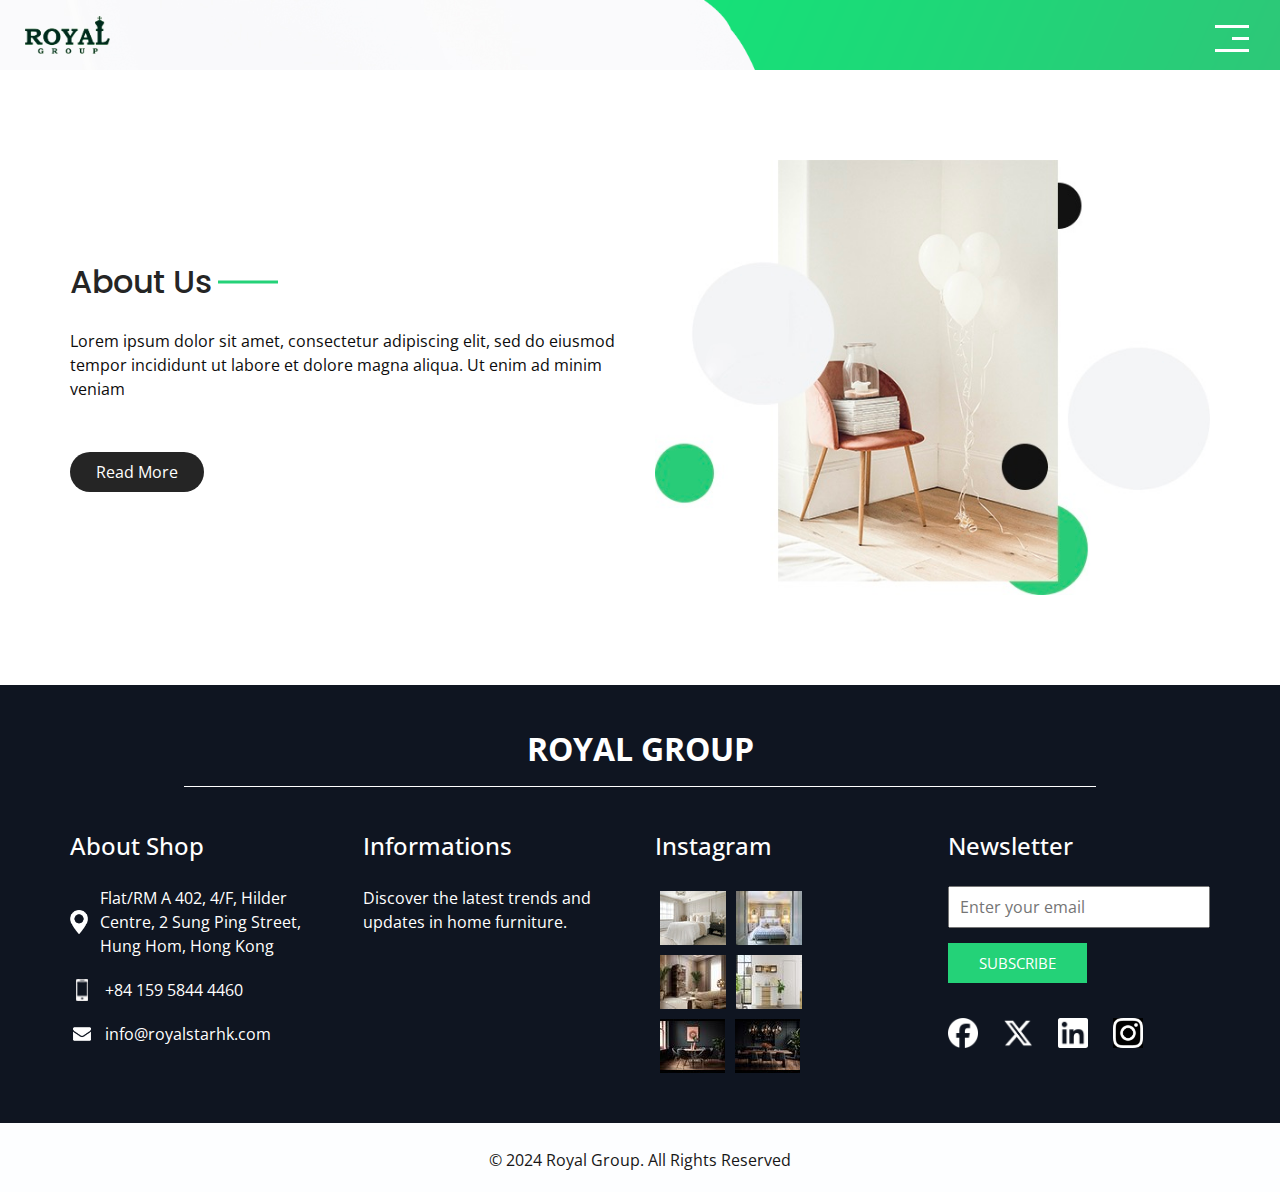
==== about.html @ a09134d0 "redirect corrected" ====
<!DOCTYPE html>
<html>

<head>
  <!-- Basic -->
  <meta charset="utf-8" />
  <meta http-equiv="X-UA-Compatible" content="IE=edge" />
  <!-- Mobile Metas -->
  <meta name="viewport" content="width=device-width, initial-scale=1, shrink-to-fit=no" />
  <!-- Site Metas -->
  <meta name="keywords" content="" />
  <meta name="description" content="" />
  <meta name="author" content="" />

  <title>Digitf</title>

  <!-- slider stylesheet -->
  <link rel="stylesheet" type="text/css"
    href="https://cdnjs.cloudflare.com/ajax/libs/OwlCarousel2/2.1.3/assets/owl.carousel.min.css" />

  <!-- bootstrap core css -->
  <link rel="stylesheet" type="text/css" href="css/bootstrap.css" />

  <!-- fonts style -->
  <link href="https://fonts.googleapis.com/css?family=Open+Sans:400,700|Poppins:400,700&display=swap" rel="stylesheet">
  <!-- Custom styles for this template -->
  <link href="css/style.css" rel="stylesheet" />
  <!-- responsive style -->
  <link href="css/responsive.css" rel="stylesheet" />
</head>

<body class="sub_page">
  <div class="hero_area">
    <!-- header section strats -->
    <header class="header_section">
      <div class="container-fluid">
        <nav class="navbar navbar-expand-lg custom_nav-container">
          <a class="navbar-brand" href="index.html">
            <img src="images/logo.png" alt="" />
          </a>
          <button class="navbar-toggler" type="button" data-toggle="collapse" data-target="#navbarSupportedContent"
            aria-controls="navbarSupportedContent" aria-expanded="false" aria-label="Toggle navigation">
            <span class="navbar-toggler-icon"></span>
          </button>

          <div class="collapse navbar-collapse" id="navbarSupportedContent">
            <ul class="navbar-nav  ">
              <li class="nav-item ">
                <a class="nav-link" href="index.html">Home <span class="sr-only">(current)</span></a>
              </li>
              <li class="nav-item active">
                <a class="nav-link" href="about.html"> About</a>
              </li>
              <li class="nav-item">
                <a class="nav-link" href="shop.html">Shop </a>
              </li>
              <li class="nav-item">
                <a class="nav-link" href="furniture.html"> Furniture </a>
              </li>
              <li class="nav-item">
                <a class="nav-link" href="contact.html">Contact us</a>
              </li>
            </ul>
            <div class="user_option">
              <a href="">
                <img src="images/user.png" alt="">
                <span>
                  Login
                </span>
              </a>
              <form class="form-inline my-2 my-lg-0 ml-0 ml-lg-4 mb-3 mb-lg-0">
                <button class="btn  my-2 my-sm-0 nav_search-btn" type="submit"></button>
              </form>
            </div>
          </div>
          <div>
            <div class="custom_menu-btn ">
              <button>
                <span class=" s-1">

                </span>
                <span class="s-2">

                </span>
                <span class="s-3">

                </span>
              </button>
            </div>
          </div>

        </nav>
      </div>
    </header>
    <!-- end header section -->
  </div>


  <!-- about section -->

  <section class="about_section layout_padding">
    <div class="container">
      <div class="row">
        <div class="col-md-6">
          <div class="detail-box">
            <div class="heading_container">
              <h2>
                About Us
              </h2>

            </div>
            <p>
              Lorem ipsum dolor sit amet, consectetur adipiscing elit, sed do eiusmod tempor incididunt ut labore et
              dolore magna aliqua. Ut enim ad minim veniam
            </p>
            <a href="">
              Read More
            </a>
          </div>
        </div>
        <div class="col-md-6">
          <div class="img-box">
            <img src="images/about-img.png" alt="">
          </div>
        </div>
      </div>
    </div>
  </section>

  <!-- end about section -->


  <!-- info section -->
  <section class="info_section layout_padding2">
    <div class="container">
      <div class="info_logo">
        <h2>
          Royal Group
        </h2>
      </div>
      <div class="row">

        <div class="col-md-3">
          <div class="info_contact">
            <h5>
              About Shop
            </h5>
            <div>
              <div class="img-box">
                <img src="images/location-white.png" width="18px" alt="">
              </div>
              <p>
                <!-- Address -->
                Flat/RM A 402, 4/F,
                Hilder Centre, 2 Sung Ping Street,
                Hung Hom, Hong Kong
              </p>
            </div>
            <div>
              <div class="img-box">
                <img src="images/telephone-white.png" width="12px" alt="">
              </div>
              <p>
                +84 159 5844 4460
              </p>
            </div>
            <div>
              <div class="img-box">
                <img src="images/envelope-white.png" width="18px" alt="">
              </div>
              <p>
                info@royalstarhk.com
              </p>
            </div>
          </div>
        </div>
        <div class="col-md-3">
          <div class="info_info">
            <h5>
              Informations
            </h5>
            <p>
              Discover the latest trends and updates in home furniture.
            </p>
          </div>
        </div>

        <div class="col-md-3">
          <div class="info_insta">
            <h5>
              Instagram
            </h5>
            <div class="insta_container">
              <div>
                <a href="">
                  <div class="insta-box b-1">
                    <img src="images/i1.jpg" alt="">
                  </div>
                </a>
                <a href="">
                  <div class="insta-box b-2">
                    <img src="images/i2.jpg" alt="">
                  </div>
                </a>
              </div>

              <div>
                <a href="">
                  <div class="insta-box b-3">
                    <img src="images/i3.jpg" alt="">
                  </div>
                </a>
                <a href="">
                  <div class="insta-box b-4">
                    <img src="images/i4.jpeg" alt="">
                  </div>
                </a>
              </div>
              <div>
                <a href="">
                  <div class="insta-box b-3">
                    <img src="images/i5.jpg" alt="">
                  </div>
                </a>
                <a href="">
                  <div class="insta-box b-4">
                    <img src="images/i6.jpg" alt="">
                  </div>
                </a>
              </div>
            </div>
          </div>
        </div>
        <div class="col-md-3">
          <div class="info_form ">
            <h5>
              Newsletter
            </h5>
            <form action="">
              <input type="email" placeholder="Enter your email">
              <button>
                Subscribe
              </button>
            </form>
            <div class="social_box">
              <a href="https://www.facebook.com/ROYALGROUPSINCE30">
                <img style="height: 30px; width: 30px;" src="images/facebook.jpg" alt="">
              </a>
              <a href="">
                <img style="height: 30px; width: 30px;" src="images/X.jpg" alt="">
              </a>
              <a href="">
                <img style="height: 30px; width: 30px;" src="images/linkedin.jpg" alt="">
              </a>
              <a href="">
                <img style="height: 30px; width: 30px;" src="images/instagram.jpg" alt="">
              </a>
            </div>
          </div>
        </div>
      </div>
    </div>
  </section>

  <!-- end info_section -->


  <!-- footer section -->
  <section class="container-fluid footer_section ">
    <div class="container">
      <p>
        &copy; 2024 Royal Group. All Rights Reserved
      </p>
    </div>
  </section>
  <!-- end  footer section -->

  <!--  -->
  <!--  -->
  <!--  -->
  <!--  -->
  <script type="text/javascript" src="js/jquery-3.4.1.min.js"></script>
  <script type="text/javascript" src="js/bootstrap.js"></script>
  <script type="text/javascript" src="https://cdnjs.cloudflare.com/ajax/libs/OwlCarousel2/2.2.1/owl.carousel.min.js">
  </script>
  <script type="text/javascript">
    $(".owl-carousel").owlCarousel({
      loop: true,
      margin: 10,
      nav: true,
      navText: [],
      autoplay: true,
      autoplayHoverPause: true,
      responsive: {
        0: {
          items: 1
        },
        420: {
          items: 2
        },
        1000: {
          items: 5
        }
      }

    });
  </script>
  <script>
    var nav = $("#navbarSupportedContent");
    var btn = $(".custom_menu-btn");
    btn.click
    btn.click(function (e) {

      e.preventDefault();
      nav.toggleClass("lg_nav-toggle");
      document.querySelector(".custom_menu-btn").classList.toggle("menu_btn-style")
    });
  </script>
  <script>
    $('.carousel').on('slid.bs.carousel', function () {
      $(".indicator-2 li").removeClass("active");
      indicators = $(".carousel-indicators li.active").data("slide-to");
      a = $(".indicator-2").find("[data-slide-to='" + indicators + "']").addClass("active");
      console.log(indicators);

    })
  </script>
    <!-- end  footer section -->

</body>
</body>

</html>
---- css/style.css ----
body {
  font-family: 'Open Sans', sans-serif;
  color: #0c0c0c;
  background-color: #ffffff;
}

.layout_padding {
  padding-top: 90px;
  padding-bottom: 90px;
}

.layout_padding2 {
  padding: 45px 0;
}

.layout_padding2-top {
  padding-top: 45px;
  padding-bottom: 45px;
}

.layout_padding2-bottom {
  padding-bottom: 45px;
}

.layout_padding-top {
  padding-top: 90px;
}

.layout_padding-bottom {
  padding-bottom: 90px;
}

.heading_container {
  display: -webkit-box;
  display: -ms-flexbox;
  display: flex;
}

.heading_container h2 {
  color: #252525;
  position: relative;
  font-family: 'Poppins', sans-serif;
}

.heading_container h2::before {
  content: "";
  width: 60px;
  height: 3px;
  position: absolute;
  top: 50%;
  right: -5px;
  background-color: #24d278;
  -webkit-transform: translate(100%, -50%);
          transform: translate(100%, -50%);
}

/*header section*/
.hero_area {
  height: 100vh;
  background-image: url(../images/hero-bg.jpg);
  background-size: cover;
  position: relative;
  background-repeat: no-repeat;
  overflow: hidden;
}

.hero_area::after {
  content: "";
  position: absolute;
  bottom: 0;
  right: 0;
  width: 45%;
  height: 100%;
  background-image: url(../images/hero-side-bg.png);
  background-size: cover;
}

.sub_page .hero_area {
  height: auto;
  background-size: auto;
}

.hero_area.sub_pages {
  height: auto;
}

.header_section {
  overflow-x: hidden;
}

.header_section .container-fluid {
  padding-right: 25px;
  padding-left: 25px;
}

.header_section .nav_container {
  margin: 0 auto;
}

.header_section .user_option {
  display: -webkit-box;
  display: -ms-flexbox;
  display: flex;
  -webkit-box-align: center;
      -ms-flex-align: center;
          align-items: center;
}

.header_section .user_option a {
  display: -webkit-box;
  display: -ms-flexbox;
  display: flex;
  color: #ffffff;
  -webkit-box-align: center;
      -ms-flex-align: center;
          align-items: center;
}

.header_section .user_option a img {
  min-width: 20px;
  height: 20px;
  margin-right: 5px;
}

.custom_nav-container.navbar-expand-lg .navbar-nav .nav-item .nav-link {
  padding: 10px 15px;
  color: #060606;
  text-align: center;
  text-transform: uppercase;
}

.custom_nav-container.navbar-expand-lg .navbar-nav .nav-item.active .nav-link, .custom_nav-container.navbar-expand-lg .navbar-nav .nav-item:hover .nav-link {
  color: #24d278;
}

a,
a:hover,
a:focus {
  text-decoration: none;
}

a:hover,
a:focus {
  color: initial;
}

.btn,
.btn:focus {
  outline: none !important;
  -webkit-box-shadow: none;
          box-shadow: none;
}

.custom_nav-container .nav_search-btn {
  background-image: url(../images/search-icon.png);
  background-size: 17px;
  background-repeat: no-repeat;
  background-position-y: 7px;
  width: 35px;
  height: 35px;
  padding: 0;
  border: none;
}

.custom_nav-container form {
  padding-top: 7px;
}

.navbar-brand {
  margin-right: 5%;
  display: -webkit-box;
  display: -ms-flexbox;
  display: flex;
  -webkit-box-align: center;
      -ms-flex-align: center;
          align-items: center;
}

.navbar-brand img {
  width: 85px;
}

.custom_nav-container {
  z-index: 99999;
  padding: 0;
  height: 70px;
}

.custom_nav-container .navbar-toggler {
  outline: none;
}

.custom_nav-container .navbar-toggler .navbar-toggler-icon {
  background-image: url(../images/menu.png);
  background-size: 50px;
  width: 30px;
  height: 30px;
}

.lg_toggl-btn {
  background-color: transparent;
  border: none;
  outline: none;
  width: 56px;
  height: 40px;
  cursor: pointer;
}

.lg_toggl-btn:focus {
  outline: none;
}

.login_btn-container {
  padding-top: 30px;
}

.login_btn-container a {
  color: #24d278;
  text-transform: uppercase;
}

/*end header section*/
/* slider section */
.slider_section {
  height: calc(90% - 70px);
  display: -webkit-box;
  display: -ms-flexbox;
  display: flex;
  -webkit-box-align: center;
      -ms-flex-align: center;
          align-items: center;
}

.slider_section .container {
  position: relative;
  z-index: 2;
}

.slider_section .number_box {
  width: 50px;
  position: absolute;
  right: 25px;
  top: 46%;
  display: -webkit-box;
  display: -ms-flexbox;
  display: flex;
  -webkit-box-orient: vertical;
  -webkit-box-direction: normal;
      -ms-flex-direction: column;
          flex-direction: column;
  -webkit-box-align: center;
      -ms-flex-align: center;
          align-items: center;
  color: #ffffff;
  -webkit-transform: translateY(-50%);
          transform: translateY(-50%);
  z-index: 2;
  font-size: 22px;
}

.slider_section .number_box::before {
  content: "";
  width: 50px;
  height: 1px;
  background-color: #ffffff;
  position: absolute;
  top: 50%;
  left: 50%;
  -webkit-transform: translate(-50%, -50%);
          transform: translate(-50%, -50%);
}

.slider_section .row {
  -webkit-box-align: center;
      -ms-flex-align: center;
          align-items: center;
}

.slider_section .detail-box h1 {
  color: #24d278;
  text-transform: uppercase;
}

.slider_section .detail-box h1 span {
  font-size: 5rem;
  color: #252525;
}

.slider_section .detail-box p {
  margin-top: 15px;
}

.slider_section .detail-box .btn-box {
  margin-top: 45px;
}

.slider_section .detail-box .btn-box a {
  text-transform: uppercase;
  text-align: center;
  width: 135px;
  font-size: 15px;
}

.slider_section .detail-box .btn-box .btn-1 {
  display: inline-block;
  padding: 6px 0;
  background-color: #24d278;
  color: #ffffff;
  -webkit-transition: all 0.3s;
  transition: all 0.3s;
  border: 1px solid transparent;
  border-radius: 20px;
  margin-right: 5px;
}

.slider_section .detail-box .btn-box .btn-1:hover {
  background-color: transparent;
  border-color: #24d278;
  color: #24d278;
}

.slider_section .detail-box .btn-box .btn-2 {
  display: inline-block;
  padding: 6px 0;
  background-color: #252525;
  color: #ffffff;
  -webkit-transition: all 0.3s;
  transition: all 0.3s;
  border: 1px solid transparent;
  border-radius: 20px;
}

.slider_section .detail-box .btn-box .btn-2:hover {
  background-color: transparent;
  border-color: #252525;
  color: #252525;
}

.slider_section .img-container {
  position: relative;
  display: -webkit-box;
  display: -ms-flexbox;
  display: flex;
  -webkit-box-pack: end;
      -ms-flex-pack: end;
          justify-content: flex-end;
}

.slider_section .img-container .img-box {
  width: 250px;
}

.slider_section .img-container .img-box img {
  width: 100%;
}

.slider_section .play_btn {
  background-color: #24d278;
  display: -webkit-box;
  display: -ms-flexbox;
  display: flex;
  -webkit-box-align: center;
      -ms-flex-align: center;
          align-items: center;
  -webkit-box-pack: center;
      -ms-flex-pack: center;
          justify-content: center;
  border-radius: 100%;
  width: 75px;
  height: 75px;
  position: absolute;
  z-index: 3;
  top: 56%;
  right: 32%;
}

.slider_section .play_btn a {
  background-color: #ffffff;
  display: -webkit-box;
  display: -ms-flexbox;
  display: flex;
  -webkit-box-align: center;
      -ms-flex-align: center;
          align-items: center;
  -webkit-box-pack: center;
      -ms-flex-pack: center;
          justify-content: center;
  border-radius: 100%;
  width: 75px;
  height: 75px;
  position: relative;
  z-index: 5;
}

.slider_section .play_btn img {
  width: 20px;
  margin-left: 3px;
}

.slider_section .play_btn::before {
  content: "";
  width: 100%;
  height: 100%;
  position: absolute;
  top: 50%;
  left: 50%;
  background-color: #24d278;
  opacity: 1;
  border-radius: 100%;
  -webkit-transform: translate(-50%, -50%);
          transform: translate(-50%, -50%);
}

.slider_section .play_btn::before {
  z-index: 2;
  -webkit-animation: before-animation 1500ms infinite;
          animation: before-animation 1500ms infinite;
}

@-webkit-keyframes before-animation {
  0% {
    -webkit-transform: translateX(-50%) translateY(-50%) translateZ(0) scale(1);
            transform: translateX(-50%) translateY(-50%) translateZ(0) scale(1);
    opacity: 1;
  }
  100% {
    -webkit-transform: translateX(-50%) translateY(-50%) translateZ(0) scale(1.5);
            transform: translateX(-50%) translateY(-50%) translateZ(0) scale(1.5);
    opacity: 1;
  }
}

@keyframes before-animation {
  0% {
    -webkit-transform: translateX(-50%) translateY(-50%) translateZ(0) scale(1);
            transform: translateX(-50%) translateY(-50%) translateZ(0) scale(1);
    opacity: 1;
  }
  100% {
    -webkit-transform: translateX(-50%) translateY(-50%) translateZ(0) scale(1.5);
            transform: translateX(-50%) translateY(-50%) translateZ(0) scale(1.5);
    opacity: 1;
  }
}

.slider_section .carousel-indicators {
  margin: 0;
  -webkit-box-align: center;
      -ms-flex-align: center;
          align-items: center;
  -webkit-box-pack: center;
      -ms-flex-pack: center;
          justify-content: center;
  bottom: -150px;
}

.slider_section .carousel-indicators li {
  width: 15px;
  height: 15px;
  border-radius: 100%;
  background-color: #24d278;
  opacity: 1;
  border: none;
  background-clip: unset;
}

.slider_section .carousel-indicators li.active {
  background-color: #252525;
}

.slider_section ol.carousel-indicators.indicator-2 {
  position: unset;
}

.slider_section ol.carousel-indicators.indicator-2 li {
  width: 25px;
  height: 25px;
  text-indent: 0px;
  text-align: center;
  line-height: 25px;
  color: #ffffff;
  margin: 0;
  background-color: transparent;
  opacity: 1;
  border: none;
  display: none;
}

.slider_section ol.carousel-indicators.indicator-2 li.active {
  display: block;
}

.about_section .row {
  -webkit-box-align: center;
      -ms-flex-align: center;
          align-items: center;
}

.about_section .detail-box p {
  margin-top: 20px;
}

.about_section .detail-box a {
  display: inline-block;
  padding: 7px 25px;
  background-color: #252525;
  color: #ffffff;
  -webkit-transition: all 0.3s;
  transition: all 0.3s;
  border: 1px solid transparent;
  border-radius: 20px;
  margin-top: 35px;
}

.about_section .detail-box a:hover {
  background-color: transparent;
  border-color: #252525;
  color: #252525;
}

.about_section .img-box img {
  width: 100%;
}

.trending_section {
  background-color: #f4f5f7;
}

.trending_section .tab_container .t-link-box {
  margin: 65px 0;
  color: #24d278;
  display: -webkit-box;
  display: -ms-flexbox;
  display: flex;
  -webkit-box-align: center;
      -ms-flex-align: center;
          align-items: center;
  -webkit-box-pack: start;
      -ms-flex-pack: start;
          justify-content: flex-start;
}

.trending_section .tab_container .t-link-box h5 {
  margin: 0;
}

.trending_section .tab_container .t-link-box hr {
  background-color: #24d278;
  width: 60px;
  height: 1.5px;
  border: none;
  margin: 0 65px 0 5px;
}

.trending_section .tab_container .t-link-box .t-name {
  color: #252525;
}

.trending_section .tab_container .t-link-box:hover {
  cursor: pointer;
}

.trending_section .tab_container .t-link-box[aria-expanded="true"] .t-name {
  color: #24d278;
}

.trending_section .img_container {
  display: -webkit-box;
  display: -ms-flexbox;
  display: flex;
}

.trending_section .img_container .box {
  display: -webkit-box;
  display: -ms-flexbox;
  display: flex;
  -webkit-box-orient: vertical;
  -webkit-box-direction: normal;
      -ms-flex-direction: column;
          flex-direction: column;
}

.trending_section .img_container .box .img-box {
  margin: 15px;
}

.trending_section .img_container .box .img-box img {
  width: 100%;
}

.trending_section .img_container .box.b-1 {
  padding-top: 35px;
}

.discount_section .row {
  -webkit-box-align: center;
      -ms-flex-align: center;
          align-items: center;
}

.discount_section .detail-box {
  display: -webkit-box;
  display: -ms-flexbox;
  display: flex;
  -webkit-box-orient: vertical;
  -webkit-box-direction: normal;
      -ms-flex-direction: column;
          flex-direction: column;
  -webkit-box-align: center;
      -ms-flex-align: center;
          align-items: center;
}

.discount_section .detail-box h2 {
  padding-left: 45px;
}

.discount_section .detail-box h2.main_heading {
  font-size: 3rem;
  padding: 0;
  color: #24d278;
  text-transform: uppercase;
}

.discount_section .detail-box a {
  display: inline-block;
  padding: 6px 30px;
  background-color: #252525;
  color: #ffffff;
  -webkit-transition: all 0.3s;
  transition: all 0.3s;
  border: 1px solid transparent;
  border-radius: 20px;
  margin-top: 25px;
}

.discount_section .detail-box a:hover {
  background-color: transparent;
  border-color: #252525;
  color: #252525;
}

.discount_section .img-box img {
  width: 100%;
}

.brand_section .brand_container {
  display: -webkit-box;
  display: -ms-flexbox;
  display: flex;
  -webkit-box-pack: center;
      -ms-flex-pack: center;
          justify-content: center;
  -ms-flex-wrap: wrap;
      flex-wrap: wrap;
  margin: 0 -10px;
}

.brand_section .brand_container .box {
  position: relative;
  text-align: center;
  background-color: #e4e5e9;
  padding: 75px 35px 10px 35px;
  margin: 30px 10px 0 10px;
  min-width: 225px;
  -webkit-box-flex: 0;
      -ms-flex: 0 0 23.24670%;
          flex: 0 0 23.24670%;
}

.brand_section .brand_container .box h6 {
  color: #252525;
}

.brand_section .brand_container .box h6.price {
  color: #24d278;
}

.brand_section .brand_container .box .new {
  position: absolute;
  top: 0;
  left: 0;
  padding: 5px 35px;
  background-color: #252525;
  color: #ffffff;
}

.brand_section .brand_container .box .new h6 {
  margin: 0;
}

.brand_section .brand_container .box .img-box img {
  width: 100%;
}

.brand_section .brand_container .box:hover {
  background-color: #24d278;
}

.brand_section .brand_container .box:hover h6.price {
  color: #252525;
}

.brand_section .brand-btn {
  display: inline-block;
  padding: 6px 30px;
  background-color: #252525;
  color: #ffffff;
  -webkit-transition: all 0.3s;
  transition: all 0.3s;
  border: 1px solid transparent;
  border-radius: 20px;
  margin-top: 15px;
}

.brand_section .brand-btn:hover {
  background-color: transparent;
  border-color: #252525;
  color: #252525;
}

.contact_section {
  position: relative;
}

.contact_section .design-box {
  position: absolute;
  bottom: 50%;
  -webkit-transform: translateY(50%);
          transform: translateY(50%);
  right: 0;
  width: 75px;
}

.contact_section .design-box img {
  width: 100%;
}

.contact_section h2 {
  margin-bottom: 65px;
}

.contact_section form {
  padding-right: 35px;
}

.contact_section input {
  width: 100%;
  border: none;
  height: 50px;
  margin-bottom: 25px;
  padding-left: 25px;
  background-color: transparent;
  outline: none;
  color: #101010;
  -webkit-box-shadow: 0px 2px 5px 0px rgba(0, 0, 0, 0.16);
  box-shadow: 0px 2px 5px 0px rgba(0, 0, 0, 0.16);
}

.contact_section input::-webkit-input-placeholder {
  color: #131313;
}

.contact_section input:-ms-input-placeholder {
  color: #131313;
}

.contact_section input::-ms-input-placeholder {
  color: #131313;
}

.contact_section input::placeholder {
  color: #131313;
}

.contact_section input.message-box {
  height: 120px;
}

.contact_section button {
  display: inline-block;
  padding: 12px 45px;
  background-color: #24d278;
  color: #ffffff;
  -webkit-transition: all 0.3s;
  transition: all 0.3s;
  border: 1px solid transparent;
  border-radius: 30px;
  border-radius: 30px;
  color: #fff;
  margin-top: 35px;
}

.contact_section button:hover {
  background-color: transparent;
  border-color: #24d278;
  color: #24d278;
}

.contact_section .map_container {
  height: 100%;
  padding-bottom: 110px;
}

.contact_section .map_container .map-responsive {
  height: 100%;
}

.client_section .custom_heading-container {
  -webkit-box-pack: center;
      -ms-flex-pack: center;
          justify-content: center;
}

.client_section .client_container {
  display: -webkit-box;
  display: -ms-flexbox;
  display: flex;
  -webkit-box-align: start;
      -ms-flex-align: start;
          align-items: flex-start;
}

.client_section .client_box {
  margin-left: 25px;
  margin-right: 25px;
  padding: 25px;
  -webkit-box-shadow: 0px 0px 20px 0 rgba(0, 0, 0, 0.1);
          box-shadow: 0px 0px 20px 0 rgba(0, 0, 0, 0.1);
}

.client_section .client_box .client-id {
  display: -webkit-box;
  display: -ms-flexbox;
  display: flex;
  -webkit-box-align: center;
      -ms-flex-align: center;
          align-items: center;
}

.client_section .client_box .client-id .img-box img {
  width: 100%;
}

.client_section .client_box .client-id .name {
  margin-left: 15px;
}

.client_section .client_box .client-id .name h5 {
  font-weight: bold;
}

.client_section .client_box .client-id .name p {
  color: #24d278;
  margin: 0;
}

.client_section .client_box .detail {
  margin-top: 25px;
}

.client_section .client_box:hover {
  background-color: #f3f3f3;
  -webkit-box-shadow: none;
          box-shadow: none;
}

.client_section .client_box:hover .arrow_img {
  background-image: url(../images/arrow-green.png);
}

.client_section .client_box .arrow_img {
  width: 50px;
  height: 30px;
  background-image: url(../images/arrow.png);
  background-size: 25px;
  background-repeat: no-repeat;
}

.info_section {
  background-color: #0f1521;
  color: #ffffff;
}

.info_section .info_logo {
  width: 80%;
  margin: 0 auto 45px auto;
  padding-bottom: 10px;
  text-align: center;
  border-bottom: 1px solid #ffffff;
}

.info_section .info_logo h2 {
  text-transform: uppercase;
  font-weight: bold;
}

.info_section h5 {
  margin-bottom: 25px;
  font-size: 24px;
}

.info_section .info_insta .insta_container > div {
  display: -webkit-box;
  display: -ms-flexbox;
  display: flex;
}

.info_section .info_insta .insta_container img {
  width: 100%;
}

.info_section .info_insta .insta_container .insta-box {
  margin: 5px;
  display: -webkit-box;
  display: -ms-flexbox;
  display: flex;
  -webkit-box-align: stretch;
      -ms-flex-align: stretch;
          align-items: stretch;
}

.info_section .info_contact .img-box {
  width: 35px;
  display: -webkit-box;
  display: -ms-flexbox;
  display: flex;
  -webkit-box-pack: center;
      -ms-flex-pack: center;
          justify-content: center;
}

.info_section .info_contact p {
  margin: 0;
}

.info_section .info_contact > div {
  display: -webkit-box;
  display: -ms-flexbox;
  display: flex;
  -webkit-box-align: center;
      -ms-flex-align: center;
          align-items: center;
  margin: 20px 0;
}

.info_section .info_contact > div img {
  height: auto;
  margin-right: 12px;
}

.info_section .info_form form input {
  outline: none;
  width: 100%;
  padding: 7px 10px;
}

.info_section .info_form form button {
  display: inline-block;
  padding: 8px 30px;
  background-color: #24d278;
  color: #ffffff;
  -webkit-transition: all 0.3s;
  transition: all 0.3s;
  border: 1px solid transparent;
  border-radius: 0;
  margin-top: 15px;
  text-transform: uppercase;
  font-size: 15px;
}

.info_section .info_form form button:hover {
  background-color: transparent;
  border-color: #24d278;
  color: #24d278;
}

.info_section .info_form .social_box {
  margin-top: 35px;
  width: 100%;
  display: -webkit-box;
  display: -ms-flexbox;
  display: flex;
}

.info_section .info_form .social_box a {
  margin-right: 25px;
}

/* footer section*/
.footer_section {
  display: -webkit-box;
  display: -ms-flexbox;
  display: flex;
  -webkit-box-orient: vertical;
  -webkit-box-direction: normal;
      -ms-flex-direction: column;
          flex-direction: column;
  -webkit-box-pack: center;
      -ms-flex-pack: center;
          justify-content: center;
  background-color: #fdfeff;
}

.footer_section p {
  color: #171717;
  margin: 0;
  padding: 25px 0 20px 0;
  margin: 0 auto;
  text-align: center;
}

.footer_section a {
  color: #171717;
}

/* end footer section*/
#navbarSupportedContent {
  -webkit-transform: translateX(100vw);
          transform: translateX(100vw);
  opacity: 0;
  -webkit-transition: all 0.3s ease-in;
  transition: all 0.3s ease-in;
  -webkit-box-pack: justify;
      -ms-flex-pack: justify;
          justify-content: space-between;
  -webkit-box-align: center;
      -ms-flex-align: center;
          align-items: center;
}

#navbarSupportedContent.lg_nav-toggle {
  -webkit-transform: translateX(0);
          transform: translateX(0);
  opacity: 1;
}

.custom_menu-btn button {
  margin-top: 12px;
  outline: none;
  border: none;
  background-color: transparent;
}

.custom_menu-btn button span {
  display: block;
  width: 34px;
  height: 3.5px;
  background-color: #fff;
  margin: 8.5px 0;
  -webkit-transition: all 0.3s;
  transition: all 0.3s;
}

.custom_menu-btn .s-2 {
  -webkit-transition: all 0.1s;
  transition: all 0.1s;
  width: 17px;
  margin-left: auto;
}

.menu_btn-style button .s-1 {
  -webkit-transform: rotate(45deg) translate(7px, 10px);
          transform: rotate(45deg) translate(7px, 10px);
}

.menu_btn-style button .s-2 {
  -webkit-transform: translateX(100px);
          transform: translateX(100px);
}

.menu_btn-style button .s-3 {
  -webkit-transform: rotate(-45deg) translate(7px, -10px);
          transform: rotate(-45deg) translate(7px, -10px);
}
/*# sourceMappingURL=style.css.map */
---- css/responsive.css ----
@media (max-width: 1120px) {
  .slider_section .detail-box .btn-box a {
    margin-bottom: 10px;
  }

  .slider_section .play_btn {
    right: 25%;
  }
}

@media (max-width: 992px) {
  #navbarSupportedContent {
    opacity: 1;
    transform: none;
  }

  .sub_page .hero_area::after {
    display: none;
  }

  .navbar-toggler {
    padding: 0.25rem 0;
  }

  .slider_section .play_btn {
    top: 20%;
    right: 30%;
  }

  .header_section .user_option {
    display: none;
  }

  .custom_menu-btn {
    display: none;
  }

  .navbar-nav {
    align-items: center;
  }

  .custom_nav-container .navbar-toggler {
    margin-left: auto;
  }

  .custom_nav-container {
    padding: 15px 0;
    height: auto;
  }

  .brand_section {
    text-align: center;
  }
}

@media (max-width: 768px) {
  .hero_area {
    height: auto;
  }

  .hero_area::after {
    background-image: none;
    background-color: #1fd778;
    width: 100%;
    height: 450px;
  }

  .slider_section {
    text-align: center;
  }

  .slider_section .detail-box {
    margin-bottom: 45px;
  }

  .slider_section .img-container {
    justify-content: center;
  }

  .slider_section .play_btn {
    top: initial;
    bottom: 450px;
    right: 50%;
    transform: translate(50%, 50%);
  }

  .hero_area {
    background: none;
  }

  .slider_section {
    padding-top: 35px;
  }

  .slider_section .detail-box h1 span {
    font-size: 4rem;
  }

  .slider_section .img-box {
    margin: 40px 0;
  }

  .slider_section .img-box {
    margin-top: 125px;
    margin-bottom: 90px;
  }

  .slider_section .carousel-indicators {
    bottom: 25px;
  }

  .slider_section .carousel-indicators li {
    background-color: #fefefe;
  }

  .slider_section .number_box {
    display: none;
  }

  .about_section .detail-box {
    margin-bottom: 45px;
  }

  .discount_section .detail-box {
    margin-bottom: 45px;
  }

  .discount_section .detail-box {
    text-align: center;
  }



  .discount_section .detail-box h2 {
    padding: 0;
  }

  .client_section .client_container {
    flex-direction: column;
  }

  .client_section .client_box.b-1 {
    margin-bottom: 45px;
  }

  .info_section .col-md-3 {
    display: flex;
    flex-direction: column;
    align-items: center;
    text-align: center;
    margin: 15px 0;
  }

  .info_section .box {
    justify-content: center;
  }

  .info_section .box {

    justify-content: center;
    display: flex;
    flex-direction: column;
    align-items: center;
  }

  .contact_section form {
    padding: 0;
    margin-bottom: 45px;
  }

  .info_section .info_form .social_box {
    justify-content: center;
  }

  .info_section .info_form .social_box a {
    margin: 0 10px;
  }

  .contact_section .map_container {
    padding: 0;
  }

  /*  */
  /*  */
  /*  */
  
}

@media (max-width: 576px) {
  .slider_section .detail-box h1 {
    font-size: 2.5rem;
  }

  .slider_section .detail-box h1 span {
    font-size: 3.5rem;
  }

  .slider_section .play_btn,
  .slider_section .play_btn a {
    width: 55px;
    height: 55px;
  }



  .slider_section .play_btn img {
    width: 15px;
  }
}

@media (max-width: 480px) {}

@media (max-width: 420px) {
  .slider_section .detail-box h1 {
    font-size: 2rem;
  }

  .slider_section .detail-box h1 span {
    font-size: 3rem;
  }
}

@media (max-width: 360px) {}

@media (min-width: 1200px) {
  .container {
    max-width: 1170px;
  }
}
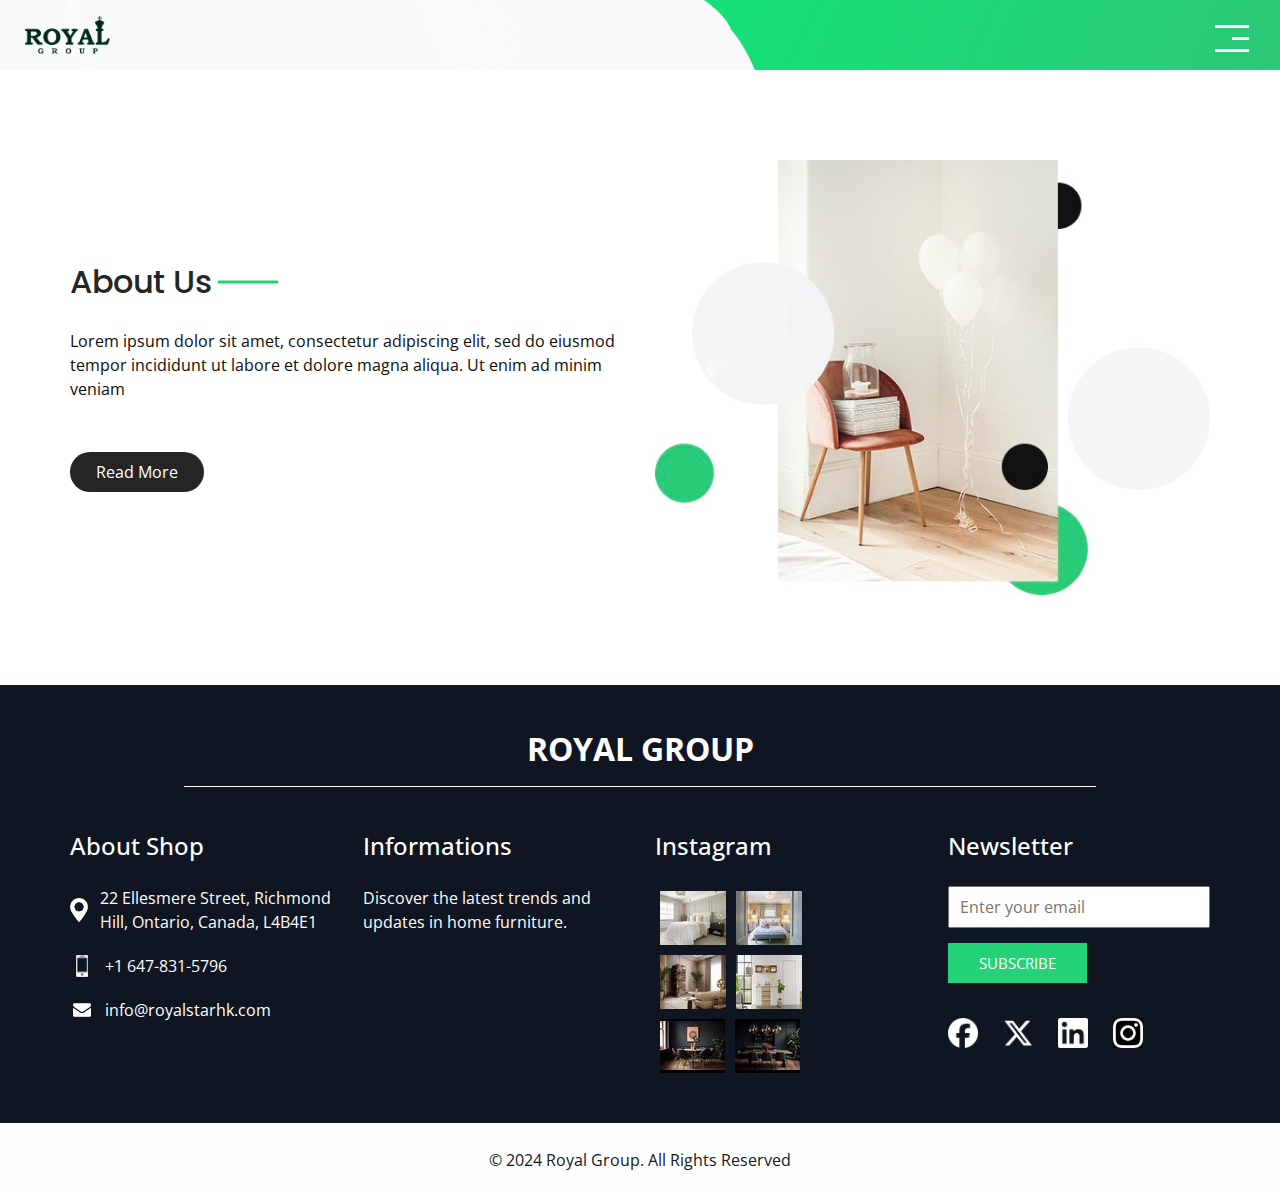
==== commit 321ee79a: "minor information changes" ====
--- a/about.html
+++ b/about.html
@@ -12,7 +12,7 @@
   <meta name="description" content="" />
   <meta name="author" content="" />
 
-  <title>Digitf</title>
+  <title>Royal Group</title>
 
   <!-- slider stylesheet -->
   <link rel="stylesheet" type="text/css"
@@ -151,9 +151,7 @@
               </div>
               <p>
                 <!-- Address -->
-                Flat/RM A 402, 4/F,
-                Hilder Centre, 2 Sung Ping Street,
-                Hung Hom, Hong Kong
+                22 Ellesmere Street, Richmond Hill, Ontario, Canada, L4B4E1
               </p>
             </div>
             <div>
@@ -161,7 +159,7 @@
                 <img src="images/telephone-white.png" width="12px" alt="">
               </div>
               <p>
-                +84 159 5844 4460
+                 +1 647-831-5796
               </p>
             </div>
             <div>
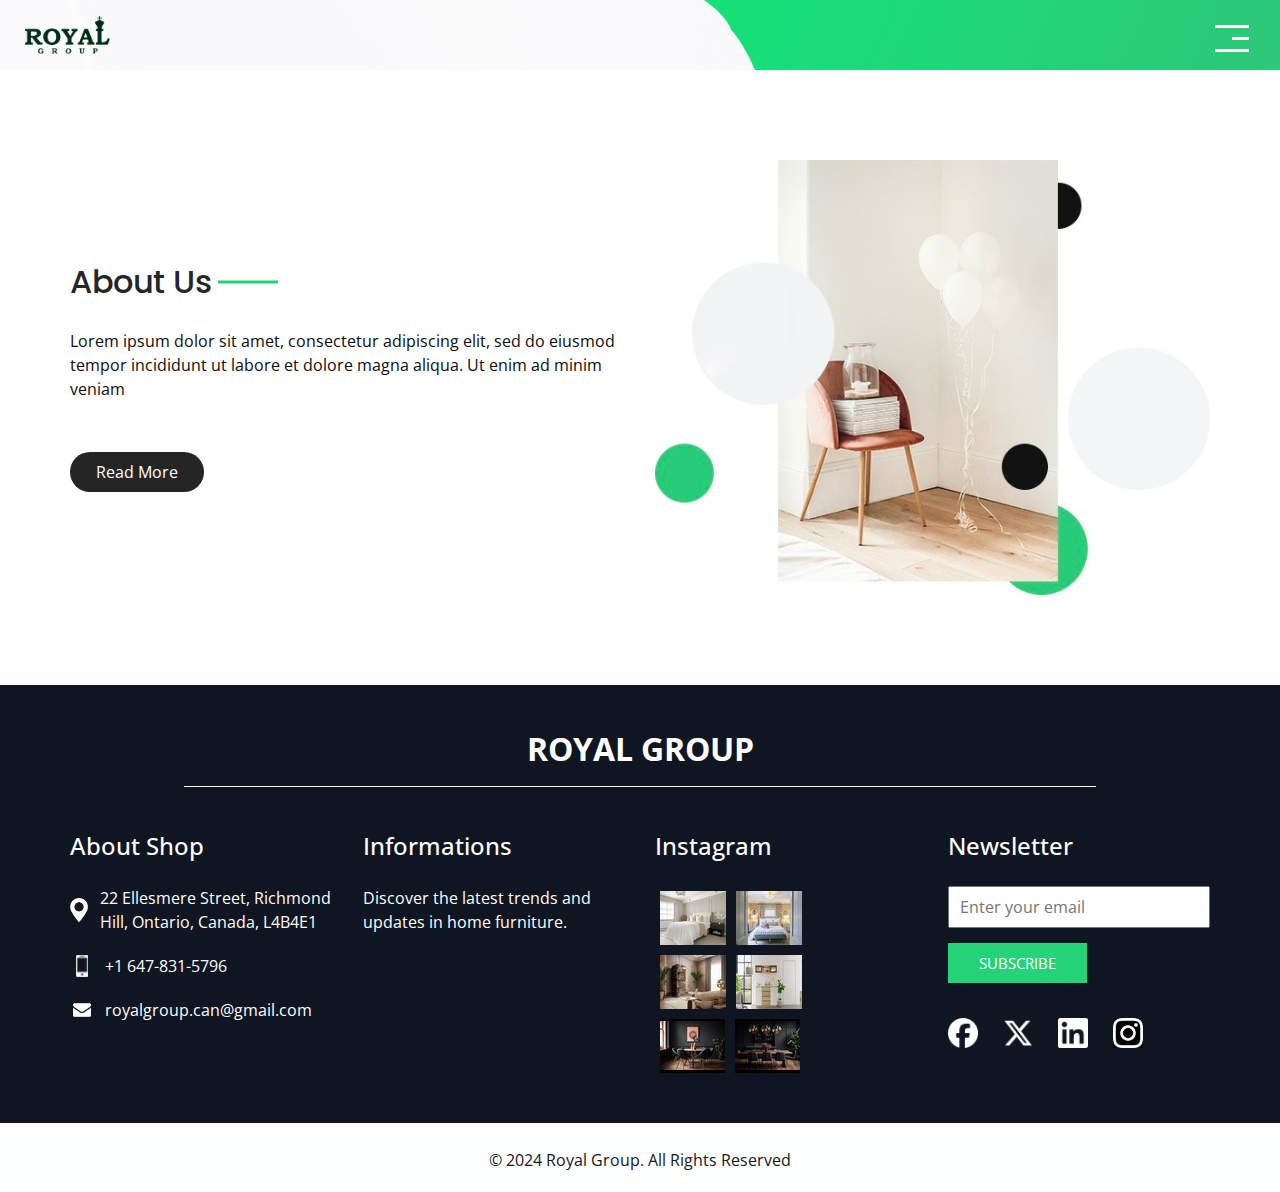
==== commit 4e245eb5: "email update" ====
--- a/about.html
+++ b/about.html
@@ -167,7 +167,7 @@
                 <img src="images/envelope-white.png" width="18px" alt="">
               </div>
               <p>
-                info@royalstarhk.com
+                royalgroup.can@gmail.com
               </p>
             </div>
           </div>
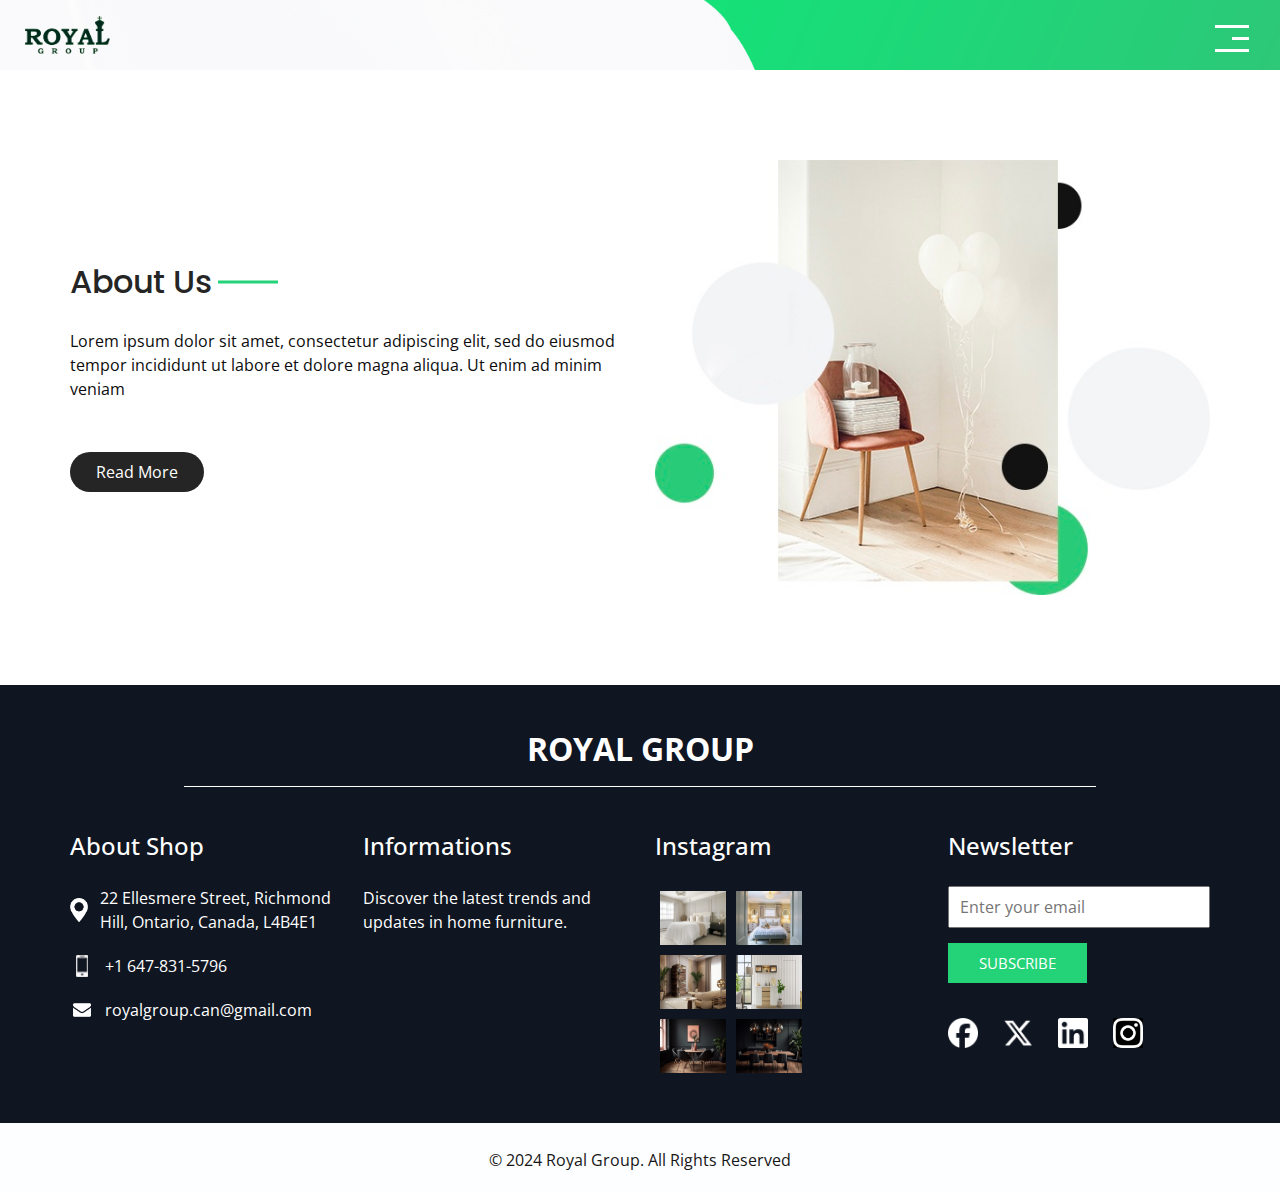
==== commit dcb5b879: "updated footer for all pages" ====
--- a/about.html
+++ b/about.html
@@ -97,7 +97,6 @@
 
 
   <!-- about section -->
-
   <section class="about_section layout_padding">
     <div class="container">
       <div class="row">
@@ -126,7 +125,6 @@
       </div>
     </div>
   </section>
-
   <!-- end about section -->
 
 
@@ -192,12 +190,12 @@
               <div>
                 <a href="">
                   <div class="insta-box b-1">
-                    <img src="images/i1.jpg" alt="">
+                    <img style="width: 66px; height: 54px;" src="images/i1HD.jpg" alt="">
                   </div>
                 </a>
                 <a href="">
                   <div class="insta-box b-2">
-                    <img src="images/i2.jpg" alt="">
+                    <img style="width: 66px; height: 54px;" src="images/i2HD.jpg" alt="">
                   </div>
                 </a>
               </div>
@@ -205,24 +203,24 @@
               <div>
                 <a href="">
                   <div class="insta-box b-3">
-                    <img src="images/i3.jpg" alt="">
+                    <img style="width: 66px; height: 54px;" src="images/i3HD.jpg" alt="">
                   </div>
                 </a>
                 <a href="">
                   <div class="insta-box b-4">
-                    <img src="images/i4.jpeg" alt="">
+                    <img style="width: 66px; height: 54px;" src="images/i4HD.jpeg" alt="">
                   </div>
                 </a>
               </div>
               <div>
                 <a href="">
                   <div class="insta-box b-3">
-                    <img src="images/i5.jpg" alt="">
+                    <img style="width: 66px; height: 54px;" src="images/i5HD.jpg" alt="">
                   </div>
                 </a>
                 <a href="">
                   <div class="insta-box b-4">
-                    <img src="images/i6.jpg" alt="">
+                    <img style="width: 66px; height: 54px;" src="images/i6HD.jpg" alt="">
                   </div>
                 </a>
               </div>
@@ -259,7 +257,6 @@
       </div>
     </div>
   </section>
-
   <!-- end info_section -->
 
 
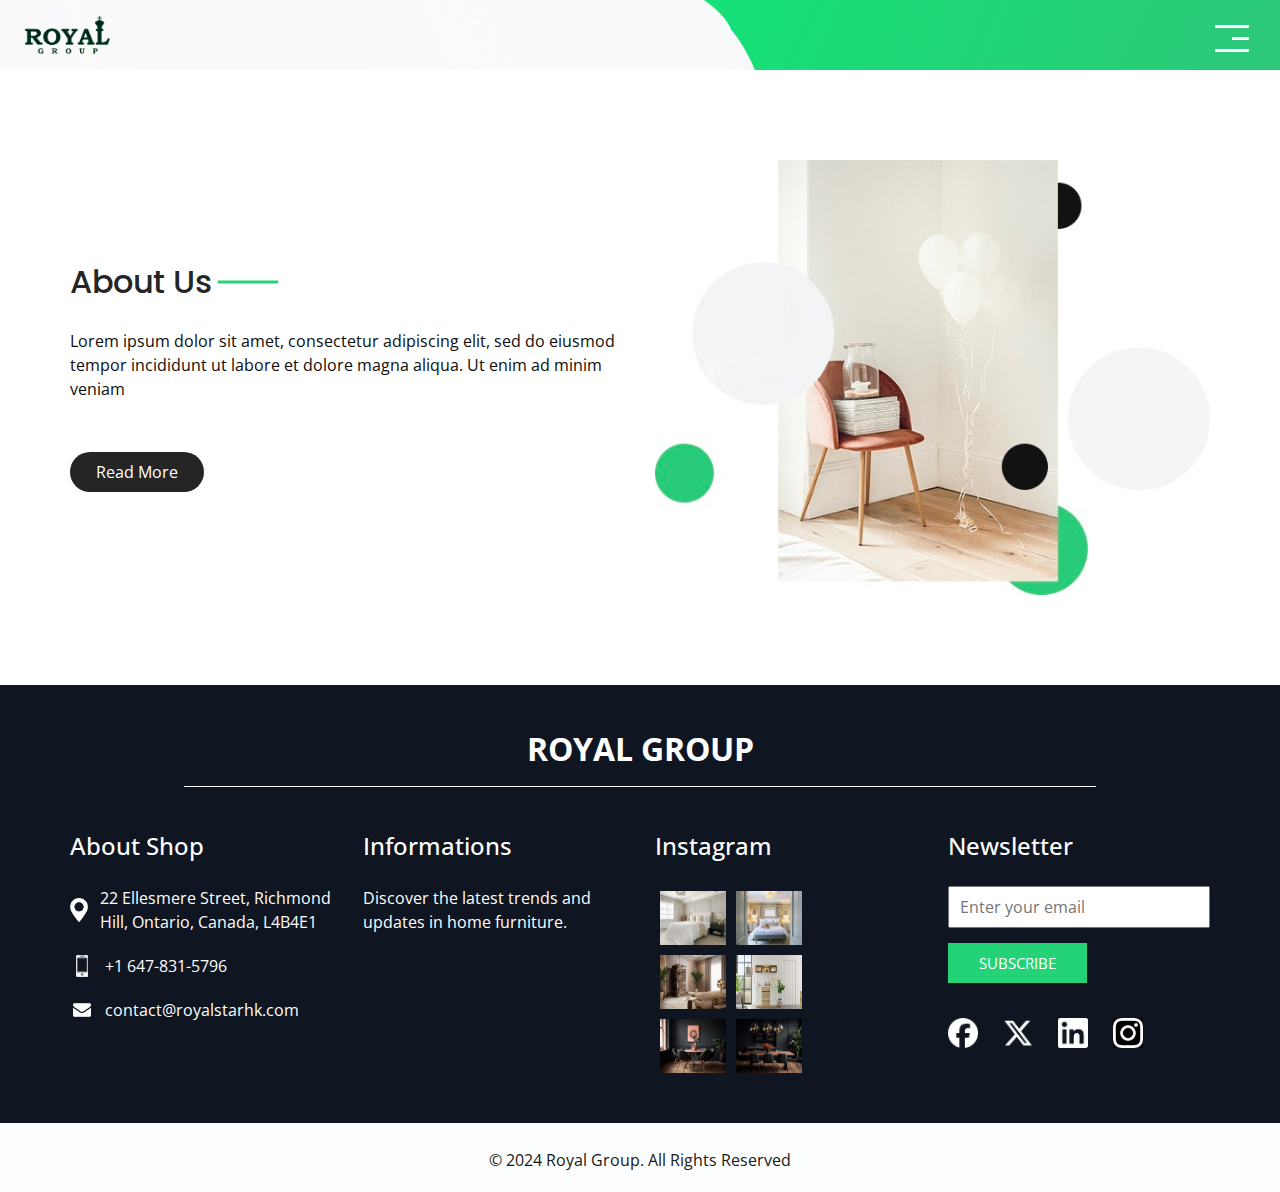
==== commit cd5a320c: "Email id changed" ====
--- a/about.html
+++ b/about.html
@@ -165,7 +165,8 @@
                 <img src="images/envelope-white.png" width="18px" alt="">
               </div>
               <p>
-                royalgroup.can@gmail.com
+                contact@royalstarhk.com
+
               </p>
             </div>
           </div>
